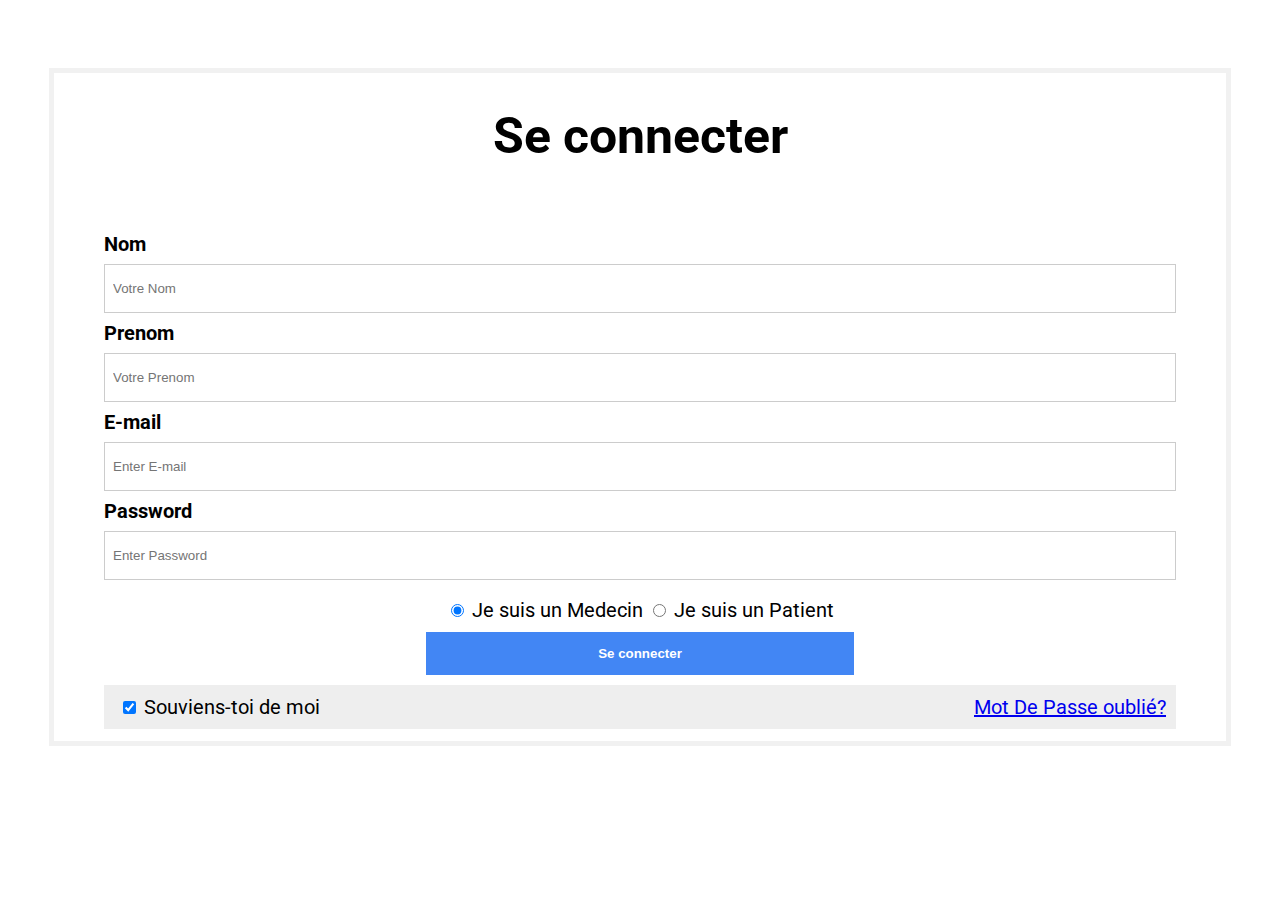
==== RDVMED/conx/conx.html @ 233ae5a0 "Add files via upload" ====
<!DOCTYPE html>
<html>
<title>Se connecter</title>

<head>
    <link href="https://fonts.googleapis.com/css?family=Roboto:300,400,500,700" rel="stylesheet">
    <link rel="stylesheet" href="https://use.fontawesome.com/releases/v5.4.1/css/all.css"
        integrity="sha384-5sAR7xN1Nv6T6+dT2mhtzEpVJvfS3NScPQTrOxhwjIuvcA67KV2R5Jz6kr4abQsz" crossorigin="anonymous">
    <link rel="stylesheet" type="text/css" href="conxstyle1.css">
</head>

<body>
    <form action="conphp.php" method="post">
        <h1>Se connecter </h1>
        <div class="icon">
            <i class="fas fa-user-circle"></i>
        </div>
        <div class="formcontainer">
            <div class="container">
                <label for="uname"><strong>Nom</strong></label>
                <input type="text" placeholder="Votre Nom" name="nom" required>
                <label for="uname"><strong>Prenom</strong></label>
                <input type="text" placeholder="Votre Prenom" name="prenom" required>
                <label for="mail"><strong>E-mail</strong></label>
                <input type="text" placeholder="Enter E-mail" name="email" required>
                <label for="psw"><strong>Password</strong></label>
                <input type="password" placeholder="Enter Password" name="password" required>
            </div>
            <div>
                <input type="radio" value="none" id="radioOne" name="grade1" checked />
                <label for="radioOne" class="radio">Je suis un Medecin</label>
                <input type="radio" value="none" id="radioTwo" name="grade2" />

                <label for="radioTwo" class="radio">Je suis un Patient</label>
            </div>

            <button name="submit" type="submit"><strong>Se connecter</strong></button>
            <div class="container" style="background-color: #eee">
                <label style="padding-left: 15px">
                    <input type="checkbox" checked="checked" name="remember"> Souviens-toi de moi
                </label>
                <span class="psw"><a href="#">Mot De Passe oublié?</a></span>
            </div>
    </form>
</body>

</html>
---- RDVMED/conx/conxstyle1.css ----
html,
body {
    display: flex;
    justify-content: center;

    font-family: Roboto, Arial, sans-serif;
    font-size: 20px;
}

form {
    margin-top: 3em;
    border: 5px solid #f1f1f1;
}

body {
    background: url("https://www.i-share.fr/wp-content/uploads/2020/09/198_app_rdv_medical_1.jpg") no-repeat center;
    background-size: cover;
}

input[type=text],
input[type=password] {
    width: 100%;
    padding: 16px 8px;
    margin: 8px 0;
    display: inline-block;
    border: 1px solid #ccc;
    box-sizing: border-box;
}

.icon {
    top: 10px;
    font-size: 100px;
    display: flex;
    justify-content: center;
    color: #4286f4;
}

button {
    background-color: #4286f4;
    color: white;
    padding: 14px 0;
    margin: 10px 0;
    border: none;
    cursor: grab;
    width: 40%;
}

h1 {
    text-align: center;
    font-size: 50px;
}

button:hover {
    opacity: 0.8;
}

.formcontainer {
    text-align: center;
    margin: 24px 50px 12px;
}

.container {
    padding: 10px 0;
    text-align: left;
}

span.psw {
    float: right;
    padding-top: 0;
    padding-right: 10px;
}

/* Change styles for span on extra small screens */
@media screen and (max-width: 300px) {
    span.psw {
        display: block;
        float: none;
    }
}
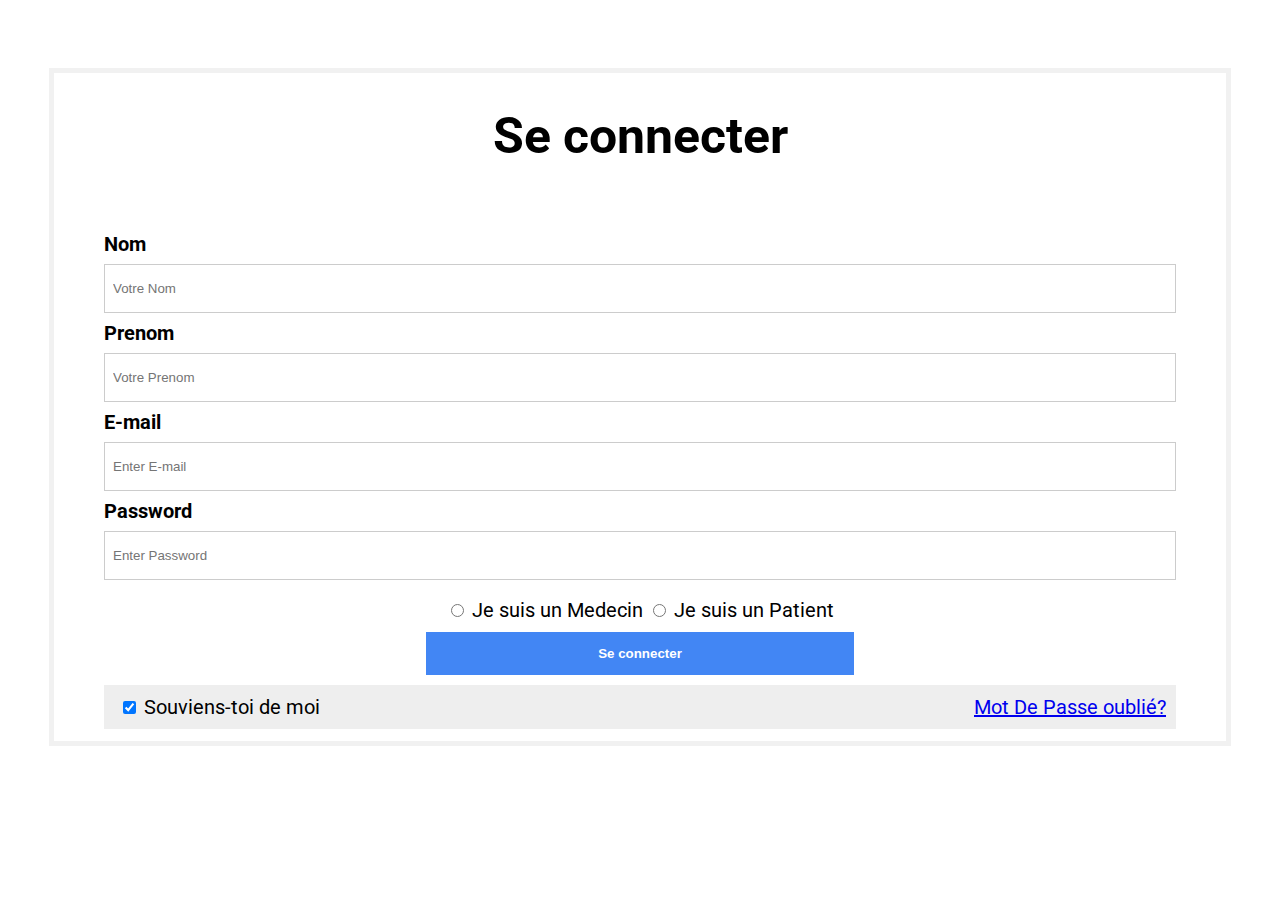
==== commit 706be85d: "Add files via upload" ====
--- a/RDVMED/conx/conx.html
+++ b/RDVMED/conx/conx.html
@@ -27,7 +27,7 @@
                 <input type="password" placeholder="Enter Password" name="password" required>
             </div>
             <div>
-                <input type="radio" value="none" id="radioOne" name="grade1" checked />
+                <input type="radio" value="none" id="radioOne" name="grade1" />
                 <label for="radioOne" class="radio">Je suis un Medecin</label>
                 <input type="radio" value="none" id="radioTwo" name="grade2" />
 
